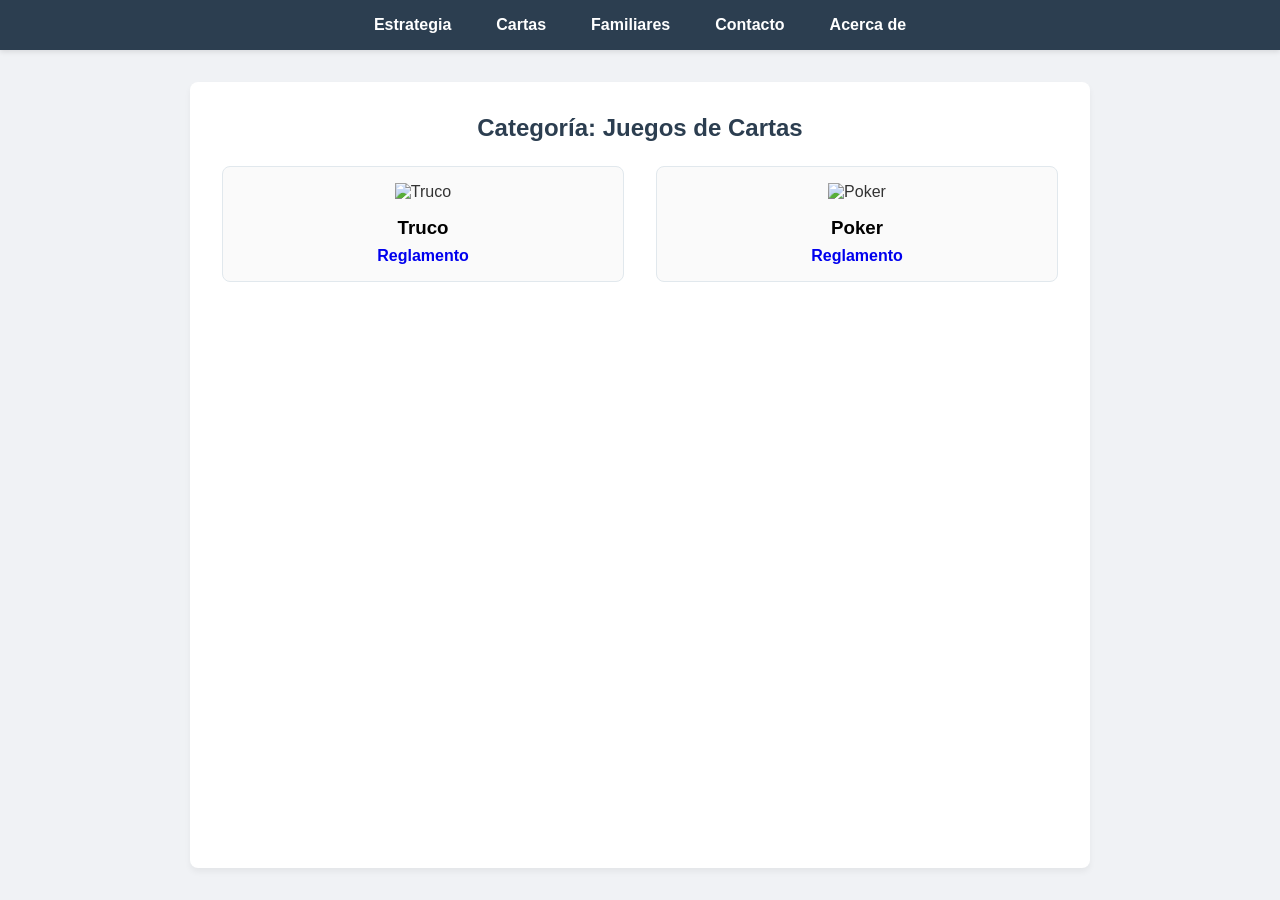
==== actividad1/gemini/cartas.html @ 9b4b9184 "se implementó lo pedido" ====
<!DOCTYPE html>
<html lang="es">
<head>
    <meta charset="UTF-8">
    <meta name="viewport" content="width=device-width, initial-scale=1.0">
    <title>Juegos de Cartas - Ludoteca</title>
    <!-- Enlace al archivo CSS externo obligatorio -->
    <link rel="stylesheet" href="estilosIA.css">
</head>
<body>

    <header>
        <nav>
            <ul>
                <li><a href="estrategia.html">Estrategia</a></li>
                <li><a href="cartas.html">Cartas</a></li>
                <li><a href="familiares.html">Familiares</a></li>
                <li><a href="contacto.html">Contacto</a></li>
                <li><a href="acerca.html">Acerca de</a></li>
            </ul>
        </nav>
    </header>

    <main>
        <h2>Categoría: Juegos de Cartas</h2>
        <div class="catalogo-grid">
            
            <!-- Juego 1 -->
            <article class="juego-card">
                <img src="imágenes/truco.png" alt="Truco">
                <h3>Truco</h3>
                <a href="reglamentos/truco.pdf" target="_blank">Reglamento</a>
            </article>

            <!-- Juego 2 -->
            <article class="juego-card">
                <img src="imágenes/poker.png" alt="Poker">
                <h3>Poker</h3>
                <a href="reglamentos/poker.pdf" target="_blank">Reglamento</a>
            </article>

        </div>
    </main>

</body>
</html>
---- actividad1/gemini/estilosIA.css ----
/* estilosIA.css */
* {
    box-sizing: border-box;
    margin: 0;
    padding: 0;
}

body {
    font-family: 'Segoe UI', Tahoma, Geneva, Verdana, sans-serif;
    background-color: #f0f2f5;
    color: #333;
    display: flex;
    flex-direction: column;
    min-height: 100vh;
}

/* Barra de navegación */
header {
    background-color: #2c3e50;
    padding: 1rem 0;
    box-shadow: 0 2px 5px rgba(0,0,0,0.1);
}

nav ul {
    list-style: none;
    display: flex;
    justify-content: center;
    flex-wrap: wrap;
    gap: 15px;
    padding: 0 1rem;
}

nav ul li a {
    color: #ffffff;
    text-decoration: none;
    font-weight: bold;
    padding: 10px 15px;
    border-radius: 5px;
    transition: background-color 0.3s;
}

nav ul li a:hover {
    background-color: #1a252f;
}

/* Zona central de la página */
main {
    flex: 1;
    max-width: 900px;
    margin: 2rem auto;
    padding: 2rem;
    background-color: #ffffff;
    border-radius: 8px;
    box-shadow: 0 4px 6px rgba(0,0,0,0.05);
    width: 90%;
}

h1, h2 {
    color: #2c3e50;
    margin-bottom: 1.5rem;
    text-align: center;
}

/* Catálogo y Tarjetas de Juegos (Presentación) */
.catalogo-grid {
    display: grid;
    grid-template-columns: repeat(auto-fit, minmax(250px, 1fr));
    gap: 2rem;
}

.juego-card {
    border: 1px solid #e1e8ed;
    border-radius: 8px;
    padding: 1rem;
    text-align: center;
    background-color: #fafafa;
    transition: transform 0.2s;
}

.juego-card:hover {
    transform: translateY(-5px);
    box-shadow: 0 5px 15px rgba(0,0,0,0.1);
}

.juego-card img {
    max-width: 100%;
    height: 150px;
    object-fit: contain;
    margin-bottom: 1rem;
}

.juego-card h3 {
    margin-bottom: 0.5rem;
    color: #000;
}

.juego-card a {
    display: inline-block;
    color: #0000ee;
    text-decoration: none;
    font-weight: bold;
}

.juego-card a:hover {
    text-decoration: underline;
}

/* Formulario de Contacto */
.formulario-contacto {
    display: flex;
    flex-direction: column;
    gap: 1rem;
    max-width: 500px;
    margin: 0 auto;
}

.formulario-contacto input, 
.formulario-contacto textarea {
    padding: 10px;
    border: 1px solid #ccc;
    border-radius: 4px;
    font-family: inherit;
}

.formulario-contacto button {
    padding: 10px;
    background-color: #2c3e50;
    color: white;
    border: none;
    border-radius: 4px;
    cursor: pointer;
    font-weight: bold;
    font-size: 1rem;
}

.formulario-contacto button:hover {
    background-color: #1a252f;
}

/* Responsivo */
@media (max-width: 600px) {
    nav ul {
        flex-direction: column;
        text-align: center;
    }
}
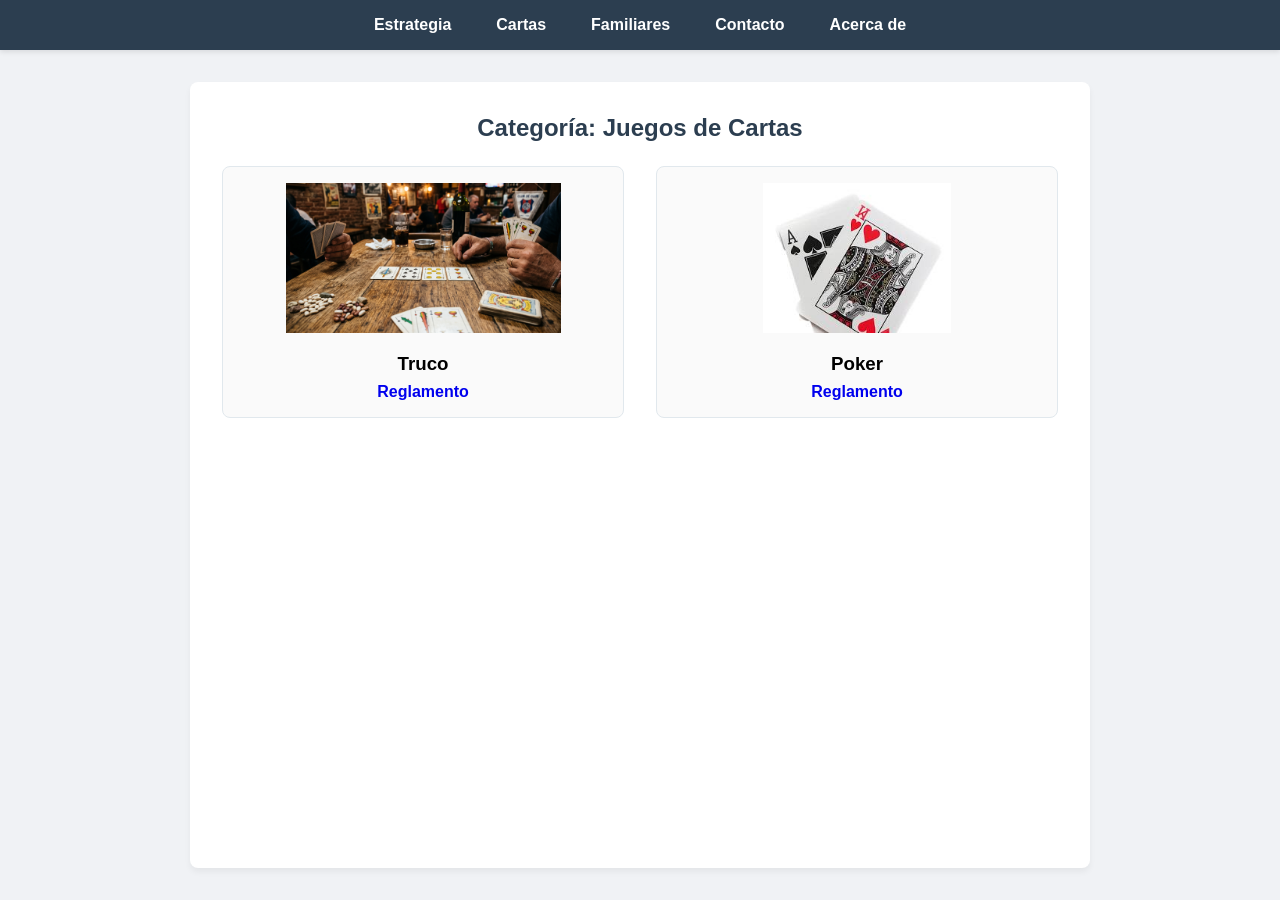
==== commit b96a97b3: "no se veian las imagenes porque la carpeta se llamaba imagenes, pero en el codigo estaba escrito imá" ====
--- a/actividad1/gemini/cartas.html
+++ b/actividad1/gemini/cartas.html
@@ -27,14 +27,14 @@
             
             <!-- Juego 1 -->
             <article class="juego-card">
-                <img src="imágenes/truco.png" alt="Truco">
+                <img src="imagenes/truco.png" alt="Truco">
                 <h3>Truco</h3>
                 <a href="reglamentos/truco.pdf" target="_blank">Reglamento</a>
             </article>
 
             <!-- Juego 2 -->
             <article class="juego-card">
-                <img src="imágenes/poker.png" alt="Poker">
+                <img src="imagenes/poker.png" alt="Poker">
                 <h3>Poker</h3>
                 <a href="reglamentos/poker.pdf" target="_blank">Reglamento</a>
             </article>
